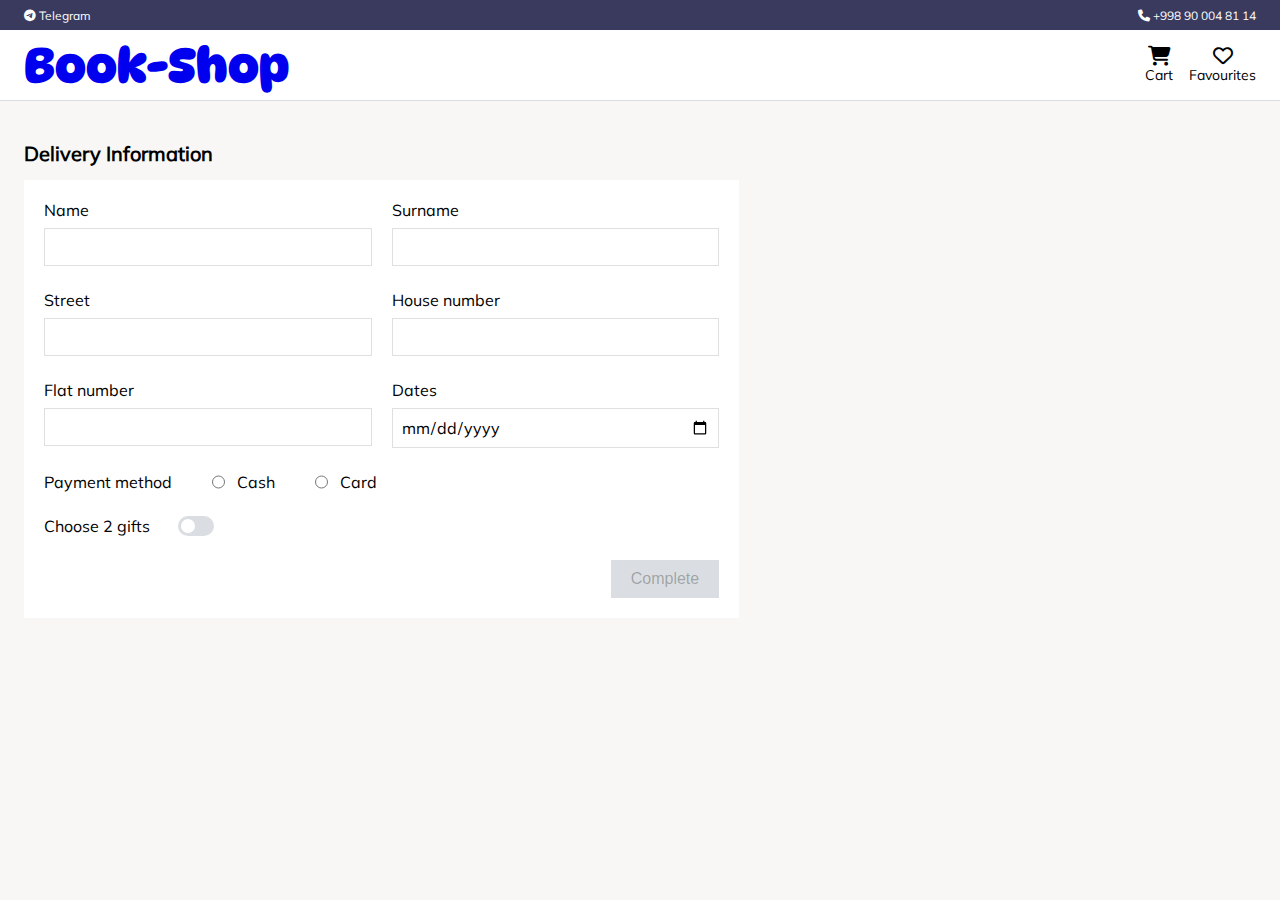
==== BookShop/pages/checkout.html @ e43b7d6b "feat: add order summary functionality" ====
<!DOCTYPE html>
<html lang="en">
  <head>
    <meta charset="UTF-8" />
    <meta name="viewport" content="width=device-width, initial-scale=1.0" />
    <link rel="stylesheet" href="../css/all.min.css" />
    <link rel="stylesheet" href="../css/main.css" />
    <script type="module" src="../js/toggleMune.js" defer></script>
    <script type="module" src="../js/modal.js" defer></script>
    <script type="module" src="../js/checkout.js" defer></script>
    <title>Book Shop</title>
  </head>
  <body>
    <!--==================== HEADER ====================-->

    <header id="header" class="header">
      <div class="header__top">
        <div class="container header__contacts">
          <a href="https://t.me/javlonbek_0405" class="header__contacts-social">
            <i class="fa-brands fa-telegram header__social-icon"></i>
            <span class="header__social-text">Telegram</span>
          </a>

          <a href="tel: +998900048114" class="header__contacts-phone">
            <i class="fa-solid fa-phone header__phone-icon"></i>
            <span class="header__phone-text">+998 90 004 81 14</span>
          </a>
        </div>
      </div>

      <!-- Navbar -->
      <nav class="container nav">
        <a href="../index.html" class="nav__logo"><h1>Book-Shop</h1></a>


        <div class="nav__actions" id="nav-actions">
          <div class="nav__cart">
            <i class="fa-solid fa-cart-shopping nav__icon"></i>
            <span class="nav__cart-text">Cart</span>
          </div>

          <div class="nav__favourite">
            <i class="fa-regular fa-heart nav__icon"></i>
            <span class="nav__favourite-text">Favourites</span>
          </div>
        </div>

        <div class="nav__burger" id="nav-burger">
          <span class="nav__burger-line"></span>
          <span class="nav__burger-line"></span>
          <span class="nav__burger-line"></span>
        </div>
      </nav>
    </header>

    <!--==================== SECTION MAIN====================-->

    <main class="main container">
      <section class="checkout" id="checkout">
        <div class="checkout__delivery-info" id="delivery-info">
          <h2 class="checkout__header">Delivery Information</h2>

          <form class="checkout__form" id="checkout-form">
            <div class="checkout__input-row">
              <div class="checkout__input-group">
                <label for="name" class="checkout__label">Name</label>
                <input type="text" id="name" class="checkout__input" required minlength="4" />
                <span class="checkout__error" id="name-error"></span>
              </div>
              <div class="checkout__input-group">
                <label for="surname" class="checkout__label">Surname</label>
                <input type="text" id="surname" class="checkout__input" required minlength="5" />
                <span class="checkout__error" id="surname-error"></span>
              </div>
            </div>

            <div class="checkout__input-row">
              <div class="checkout__input-group">
                <label for="street" class="checkout__label">Street</label>
                <input type="text" id="street" class="checkout__input" required minlength="5" />
                <span class="checkout__error" id="street-error"></span>
              </div>
              <div class="checkout__input-group">
                <label for="house" class="checkout__label">House number</label>
                <input type="number" id="house" class="checkout__input" required min="1" />
                <span class="checkout__error" id="house-error"></span>
              </div>
            </div>

            <div class="checkout__input-row">
              <div class="checkout__input-group">
                <label for="flat" class="checkout__label">Flat number</label>
                <input type="text" id="flat" class="checkout__input" required pattern="^[1-9][0-9]*(-[0-9]+)*$" />
                <span class="checkout__error" id="flat-error"></span>
              </div>
              <div class="checkout__input-group">
                <label for="dates" class="checkout__label">Dates</label>
                <input type="date" id="dates" class="checkout__input checkout__input--date" required />
                <span class="checkout__error" id="dates-error"></span>
              </div>
            </div>

            <div class="checkout__payment-method">
              <h3 class="checkout__title">Payment method</h3>
              <label class="checkout__option">
                <input type="radio" name="payment" required />
                <span class="checkout__option-text">Cash</span>
              </label>
              <label class="checkout__option">
                <input type="radio" name="payment" required />
                <span class="checkout__option-text">Card</span>
              </label>
              <span class="checkout__error" id="payment-error"></span>
            </div>

            <div class="checkout__gifts">
              <div class="checkout__gifts-header">
                <h2 class="checkout__title">Choose 2 gifts</h2>
                <div class="checkout__toggle">
                  <input type="checkbox" id="gifts-toggle" class="checkout__toggle-input" />
                  <label for="gifts-toggle" class="checkout__toggle-label"></label>
                </div>
              </div>

              <div class="checkout__gift-options hidden" id="gift-options">
                <div class="checkout__gift-option">
                  <input type="checkbox" id="gift-pack" class="checkout__gift-input" />
                  <label for="gift-pack">Pack as a gift</label>
                </div>

                <div class="checkout__gift-option">
                  <input type="checkbox" id="gift-postcard" class="checkout__gift-input" />
                  <label for="gift-postcard">Add postcard</label>
                </div>

                <div class="checkout__gift-option">
                  <input type="checkbox" id="gift-discount" class="checkout__gift-input" />
                  <label for="gift-discount">Provide 2% discount for the next time</label>
                </div>

                <div class="checkout__gift-option">
                  <input type="checkbox" id="gift-pen" class="checkout__gift-input" />
                  <label for="gift-pen">Branded pen or pencil</label>
                </div>
              </div>
            </div>

            <button type="submit" id="complete-button" class="checkout__btn" disabled>Complete</button>
          </form>
        </div>
      </section>
    </main>

    <!--==================== MODAL ====================-->

    <div class="modal hidden">
      <div class="modal__container"></div>
    </div>

    <!--==================== OVERLAY ====================-->
    <div class="overlay hidden" id="overlay"></div>
  </body>
</html>
---- BookShop/css/main.css ----
@font-face {
  font-family: "Mulish";
  src: url("../assets/fonts/Mulish-Regular.ttf") format("truetype");
  font-weight: 400;
  font-style: normal;
}
@font-face {
  font-family: "DynaPuff";
  src: url("../assets/fonts/DynaPuff-Bold.ttf") format("truetype");
  font-weight: 400;
  font-style: normal;
}
/* Colors */
/* Z-index */
* {
  margin: 0;
  padding: 0;
  box-sizing: border-box;
}

html {
  font-size: 62.5%;
}

body {
  font-family: "Mulish", "Helvetica Neue", sans-serif;
  background-color: #fdfbfb;
}

ul {
  list-style: none;
}

input,
button {
  border: none;
  outline: none;
}

img {
  display: block;
  width: 100%;
  height: 100%;
}

a {
  text-decoration: none;
}

.container {
  max-width: 130rem;
  margin: 0 auto;
  padding: 0 2.4rem;
}

.hidden {
  display: none;
}

.no-scroll {
  overflow: hidden;
}

/* Header */
.header {
  min-height: 10rem;
  background-color: #ffffff;
  border-bottom: 1px solid #dadee2;
}
.header__top {
  background-color: #3a3a5f;
  height: 3rem;
}
.header__contacts {
  display: flex;
  justify-content: space-between;
  align-items: center;
  height: 100%;
  font-size: 1.2rem;
}
.header__contacts-social, .header__contacts-phone {
  color: #ffffff;
}

/* Navbar */
.nav {
  display: flex;
  justify-content: space-between;
  align-items: center;
  height: 7rem;
}
.nav__logo {
  font-family: "DynaPuff", sans-serif;
  font-size: 2.4rem;
}
@media screen and (max-width: 76em) {
  .nav__logo {
    font-size: 1.8rem;
  }
}
.nav__search {
  width: 30%;
  border: 1px solid #3a3a5f;
  padding: 1.2rem;
  border-radius: 10rem;
}
@media screen and (max-width: 62em) {
  .nav__search {
    width: 50%;
  }
}
@media screen and (max-width: 32em) {
  .nav__search {
    display: none;
  }
}
.nav__search input {
  width: 100%;
  color: #3a3a5f;
  font-size: 1.6rem;
  font-family: "Mulish", sans-serif;
}
.nav__search input::placeholder {
  font-size: 1.6rem;
  font-family: "Mulish", sans-serif;
}
.nav__search input::-webkit-search-cancel-button {
  cursor: pointer;
}
.nav__actions {
  display: flex;
  gap: 1.6rem;
  font-size: 1.4rem;
}
.nav__cart, .nav__favourite {
  display: flex;
  flex-direction: column;
  align-items: center;
}
.nav__icon {
  font-size: 2rem;
}
.nav__burger {
  display: none;
  flex-direction: column;
  gap: 0.5rem;
  cursor: pointer;
}
.nav__burger-line {
  width: 2.2rem;
  height: 0.2rem;
  background-color: #3a3a5f;
  transition: all 0.4s ease;
}
.nav__burger-line:nth-child(2) {
  opacity: 1;
}

@media screen and (max-width: 45em) {
  .nav__search {
    width: 50%;
  }
  .nav__actions {
    position: fixed;
    top: 0;
    right: -100%;
    height: 100vh;
    background-color: #3a3a5f;
    width: 40%;
    color: #fff;
    display: flex;
    flex-direction: column;
    gap: 5rem;
    justify-content: center;
    font-size: 2.8rem;
    transition: right 0.4s ease-in-out;
    z-index: 100;
  }
  .nav__actions.show-menu {
    right: 0;
  }
  .nav__icon {
    display: none;
  }
  .nav__burger {
    display: flex;
    z-index: 100;
  }
  .nav__burger--open .nav__burger-line {
    background-color: #ffffff;
  }
  .nav__burger--open .nav__burger-line:nth-child(1) {
    transform: rotate(-45deg) translate(-0.5rem, 0.5rem);
  }
  .nav__burger--open .nav__burger-line:nth-child(2) {
    opacity: 0;
  }
  .nav__burger--open .nav__burger-line:nth-child(3) {
    transform: rotate(45deg) translate(-0.5rem, -0.5rem);
  }
}
.overlay {
  position: fixed;
  top: 0;
  left: 0;
  width: 100%;
  height: 100%;
  background-color: rgba(0, 0, 0, 0.6);
  backdrop-filter: blur(3px);
  z-index: 90;
}

.hero {
  padding-block: 3rem;
}
.hero__content {
  display: flex;
  justify-content: space-between;
  background-color: #f1f5f9;
  border-radius: 1.4rem;
}
@media screen and (max-width: 53em) {
  .hero__content {
    flex-direction: column;
  }
}
@media screen and (max-width: 32em) {
  .hero__content {
    display: none;
  }
}
.hero__header {
  display: flex;
  flex-direction: column;
  gap: 3rem;
  flex-basis: 62%;
  padding: 4rem;
}
@media screen and (max-width: 53em) {
  .hero__header {
    width: 80%;
    align-self: center;
    padding: 2rem;
  }
}
@media screen and (max-width: 40em) {
  .hero__header {
    width: 90%;
  }
}
.hero__title {
  font-size: 5.4rem;
}
@media screen and (max-width: 76em) {
  .hero__title {
    font-size: 4.4rem;
  }
}
@media screen and (max-width: 53em) {
  .hero__title {
    font-size: 3.2rem;
  }
}
@media screen and (max-width: 40em) {
  .hero__title {
    font-size: 2.4rem;
  }
}
.hero__subtitle {
  font-size: 2.4rem;
  font-weight: 500;
}
@media screen and (max-width: 76em) {
  .hero__subtitle {
    font-size: 1.8rem;
  }
}
@media screen and (max-width: 40em) {
  .hero__subtitle {
    font-size: 1.6rem;
  }
}
.hero__img {
  flex-basis: 40rem;
}
@media screen and (max-width: 53em) {
  .hero__img {
    display: none;
  }
}

.mobile-search {
  display: none;
  width: 80%;
  margin: 0 auto;
}
@media screen and (max-width: 32em) {
  .mobile-search {
    display: block;
  }
}
.mobile-search input {
  width: 100%;
  padding: 1.2rem;
  border-radius: 10rem;
  font-size: 1.6rem;
  font-family: "Mulish", sans-serif;
  border: 1px solid #515183;
}
.mobile-search input::placeholder {
  font-size: 1.6rem;
  font-family: "Mulish", sans-serif;
}
.mobile-search input::-webkit-search-cancel-button {
  cursor: pointer;
}

.main-section {
  display: flex;
  gap: 4rem;
  padding: 3rem 2.4rem;
}
@media screen and (max-width: 45em) {
  .main-section {
    flex-direction: column-reverse;
  }
}

.catalog__title {
  font-size: 2.4rem;
  padding-bottom: 2rem;
  color: #333333;
}

.books {
  flex-basis: 75%;
  display: grid;
  grid-template-columns: repeat(3, minmax(20rem, 28rem));
  column-gap: 2rem;
  row-gap: 4rem;
}
@media screen and (max-width: 76em) {
  .books {
    grid-template-columns: repeat(2, minmax(26rem, 28rem));
  }
}
@media screen and (max-width: 62em) {
  .books {
    grid-template-columns: repeat(1, minmax(26rem, 28rem));
  }
}
@media screen and (max-width: 45em) {
  .books {
    grid-template-columns: repeat(2, minmax(26rem, 28rem));
  }
}
@media screen and (max-width: 40em) {
  .books {
    grid-template-columns: repeat(1, minmax(26rem, 28rem));
    justify-content: center;
  }
}

.book {
  border-radius: 0.8rem;
  box-shadow: 0 2.4rem 4.8rem rgba(0, 0, 0, 0.075);
  transition: all 0.4s ease;
  border: 1px solid #dadee2;
  cursor: pointer;
}
.book:hover {
  box-shadow: 0 4rem 8rem rgba(0, 0, 0, 0.15);
}
.book__image {
  width: 100%;
  overflow: hidden;
  object-fit: contain;
  border-radius: 0.8rem 0.8rem 0 0;
  height: 20rem;
}
.book__content {
  display: flex;
  flex-direction: column;
  gap: 1.2rem;
  padding: 1rem 1.2rem;
}
.book__title {
  font-size: 1.8rem;
  min-height: 5rem;
}
.book__author {
  font-size: 1.6rem;
  font-weight: normal;
}
.book__price {
  font-size: 2rem;
  font-weight: 600;
  text-align: center;
}
.book__actions {
  display: flex;
  justify-content: space-between;
  margin-top: 1.8rem;
}
.book__btn {
  padding: 0.8rem 1.4rem;
  border-radius: 0.6rem;
  font-size: 1.4rem;
  cursor: pointer;
  background-color: #3a3a5f;
  color: #ffffff;
  border: 1px solid #3a3a5f;
  transition: all 0.4s ease;
}
.book__btn:hover {
  background: none;
  color: #3a3a5f;
}
.book__btn--more {
  background: none;
  color: #333333;
  transition: all 0.4s ease;
  border: 1px solid #ffffff;
}
.book__btn--more:hover {
  border: 1px solid #3a3a5f;
}

.cart {
  position: sticky;
  top: 12rem;
  flex: 1 0 35rem;
  display: flex;
  flex-direction: column;
  gap: 2rem;
  align-self: flex-start;
  align-items: center;
  max-height: 60rem;
  overflow-y: scroll;
  padding: 1.2rem 2rem;
  border-radius: 1.4rem;
  background-color: #f1f5f9;
}
@media screen and (max-width: 45em) {
  .cart {
    width: 80%;
    margin: 0 auto;
  }
}
.cart__header {
  font-size: 2.4rem;
  text-align: center;
  color: #333333;
}
.cart__items {
  display: flex;
  flex-direction: column;
  gap: 2rem;
}
.cart__item {
  display: flex;
  justify-content: space-between;
  gap: 1.2rem;
  padding: 1rem;
  border-radius: 0.8rem;
  background-color: #ffffff;
  border: 1px solid #e0e0e0;
  box-shadow: 0 0.4rem 1rem rgba(0, 0, 0, 0.05);
}
.cart__image {
  width: 10rem;
  height: 100%;
  object-fit: cover;
  border-radius: 0.8rem;
}
.cart__info {
  display: flex;
  flex-direction: column;
  gap: 2rem;
}
.cart__author {
  font-size: 1.2rem;
}
.cart__actions {
  display: flex;
  justify-content: space-between;
}
.cart__price {
  font-size: 1.8rem;
  font-weight: 600;
}
.cart__icon {
  border: 1px solid #3a3a5f;
  border-radius: 50%;
  padding: 0.2rem 0.4rem;
  font-size: 1.2rem;
  cursor: pointer;
  transition: all 0.4s ease;
}
.cart__icon:hover {
  background-color: #3a3a5f;
  color: #ffffff;
  transform: scale(1.1);
}
.cart__btns {
  display: flex;
  gap: 2rem;
}
.cart__qty {
  font-size: 1.6rem;
}
.cart__remove {
  color: #ac3636;
  font-size: 1.4rem;
  cursor: pointer;
  background: none;
}
.cart__total {
  font-size: 2.4rem;
}
.cart__order {
  font-size: 1.6rem;
  background-color: #3a3a5f;
  padding: 0.8rem 1.6rem;
  border-radius: 10rem;
  color: #ffffff;
  transition: all 0.4s ease;
}
.cart__order:hover {
  background-color: #515183;
}

.modal {
  position: fixed;
  top: 50%;
  left: 50%;
  transform: translate(-50%, -50%);
  z-index: 1000;
  transition: all 0.4s ease;
}
.modal__container {
  width: 80rem;
  height: auto;
  background-color: #ffffff;
  box-shadow: 0 0.4rem 1rem rgba(0, 0, 0, 0.05);
  border-radius: 9px;
  overflow: hidden;
}
.modal__content {
  display: flex;
  flex-direction: column;
  gap: 2rem;
  padding: 3rem 4rem;
}
.modal__header {
  font-size: 2.4rem;
}
.modal__desc {
  font-size: 1.8rem;
  line-height: 1.6;
}
.modal__close-button {
  position: absolute;
  top: 1.4rem;
  right: 1.4rem;
  border-radius: 50%;
  border: 2px solid var(--color-primary);
  background: transparent;
  cursor: pointer;
  transition: all 0.4s ease;
}
.modal__close-button:hover {
  background-color: var(--color-primary);
}
.modal__close-button i {
  display: inline-block;
  text-align: center;
  width: 1.2rem;
  height: 1.2rem;
}

body {
  background-color: #f8f7f5;
}

.checkout {
  width: 100%;
  display: grid;
  grid-template-columns: 3fr 2fr;
  margin-top: 4rem;
  gap: 4rem;
}
@media screen and (max-width: 56em) {
  .checkout {
    width: 80%;
    grid-template-columns: 1fr;
    margin: 4rem auto;
  }
}
@media screen and (max-width: 40em) {
  .checkout {
    width: 90%;
  }
}
.checkout__delivery-info {
  display: flex;
  flex-direction: column;
  gap: 1.4rem;
}
.checkout__header {
  font-size: 2rem;
}
.checkout__form {
  display: flex;
  flex-direction: column;
  gap: 2.4rem;
  background-color: #ffffff;
  padding: 2rem;
}
.checkout__label {
  display: block;
  padding-bottom: 0.8rem;
  font-size: 1.6rem;
}
.checkout__input {
  width: 100%;
  border: 1px solid #e0e0e0;
  padding: 0.8rem;
  font-size: 1.6rem;
  font-family: inherit;
}
.checkout__input-row {
  display: flex;
  gap: 2rem;
}
@media screen and (max-width: 33em) {
  .checkout__input-row {
    flex-direction: column;
  }
}
.checkout__input-group {
  flex: 1;
}
.checkout__input:focus {
  border-color: #515183;
  outline: none;
}
.checkout__payment-method {
  display: flex;
  gap: 4rem;
}
@media screen and (max-width: 33em) {
  .checkout__payment-method {
    flex-direction: column;
    gap: 2rem;
  }
}
.checkout__option {
  display: flex;
  gap: 1.2rem;
  font-size: 1.6rem;
  cursor: pointer;
}
.checkout__title {
  font-size: 1.6rem;
  font-weight: normal;
}
.checkout__gifts {
  display: flex;
  flex-direction: column;
  gap: 1.2rem;
}
.checkout__gifts-header {
  display: flex;
  align-items: center;
  gap: 2rem;
}
.checkout__gift-options {
  padding-left: 2rem;
  display: flex;
  flex-direction: column;
  gap: 1.2rem;
}
.checkout__gift-option {
  display: flex;
  align-items: center;
  gap: 1.2rem;
}
.checkout__gift-option label {
  font-size: 1.4rem;
  cursor: pointer;
}
.checkout__toggle {
  display: flex;
  align-items: center;
  gap: 0.8rem;
}
.checkout__toggle-input {
  opacity: 0;
  width: 0;
  height: 0;
}
.checkout__toggle-input:checked + .checkout__toggle-label {
  background-color: #3a3a5f;
}
.checkout__toggle-input:checked + .checkout__toggle-label::before {
  transform: translateX(1.6rem);
}
.checkout__toggle-label {
  position: relative;
  width: 3.6rem;
  height: 2rem;
  background-color: #dadee2;
  border-radius: 2rem;
  cursor: pointer;
  transition: background-color 0.4s;
}
.checkout__toggle-label::before {
  content: "";
  position: absolute;
  height: 1.4rem;
  width: 1.4rem;
  left: 0.3rem;
  bottom: 0.3rem;
  background-color: #ffffff;
  border-radius: 50%;
  transition: transform 0.4s;
}
.checkout__input--error {
  border-color: red;
}
.checkout__btn {
  align-self: flex-end;
  padding: 1rem 2rem;
  font-size: 1.6rem;
  background-color: #dadee2;
}
.checkout__btn:not(:disabled) {
  background-color: #333333;
  color: #ffffff;
  cursor: pointer;
}

.order {
  display: flex;
  flex-direction: column;
  gap: 1.4rem;
}
.order__title {
  font-size: 2rem;
}
.order__summary {
  display: flex;
  flex-direction: column;
  gap: 4rem;
  background-color: #ffffff;
  padding: 2rem;
  font-size: 1.6rem;
}
.order__info {
  display: flex;
  flex-direction: column;
  gap: 2.4rem;
}
.order__link {
  align-self: center;
  padding: 0.8rem 1.4rem;
  border-radius: 0.6rem;
  font-size: 1.6rem;
  background-color: #3a3a5f;
  color: #ffffff;
  cursor: pointer;
  transition: all 0.4s ease;
}
.order__link:hover {
  background-color: #515183;
}

.hidden {
  display: none;
}

/*# sourceMappingURL=main.css.map */
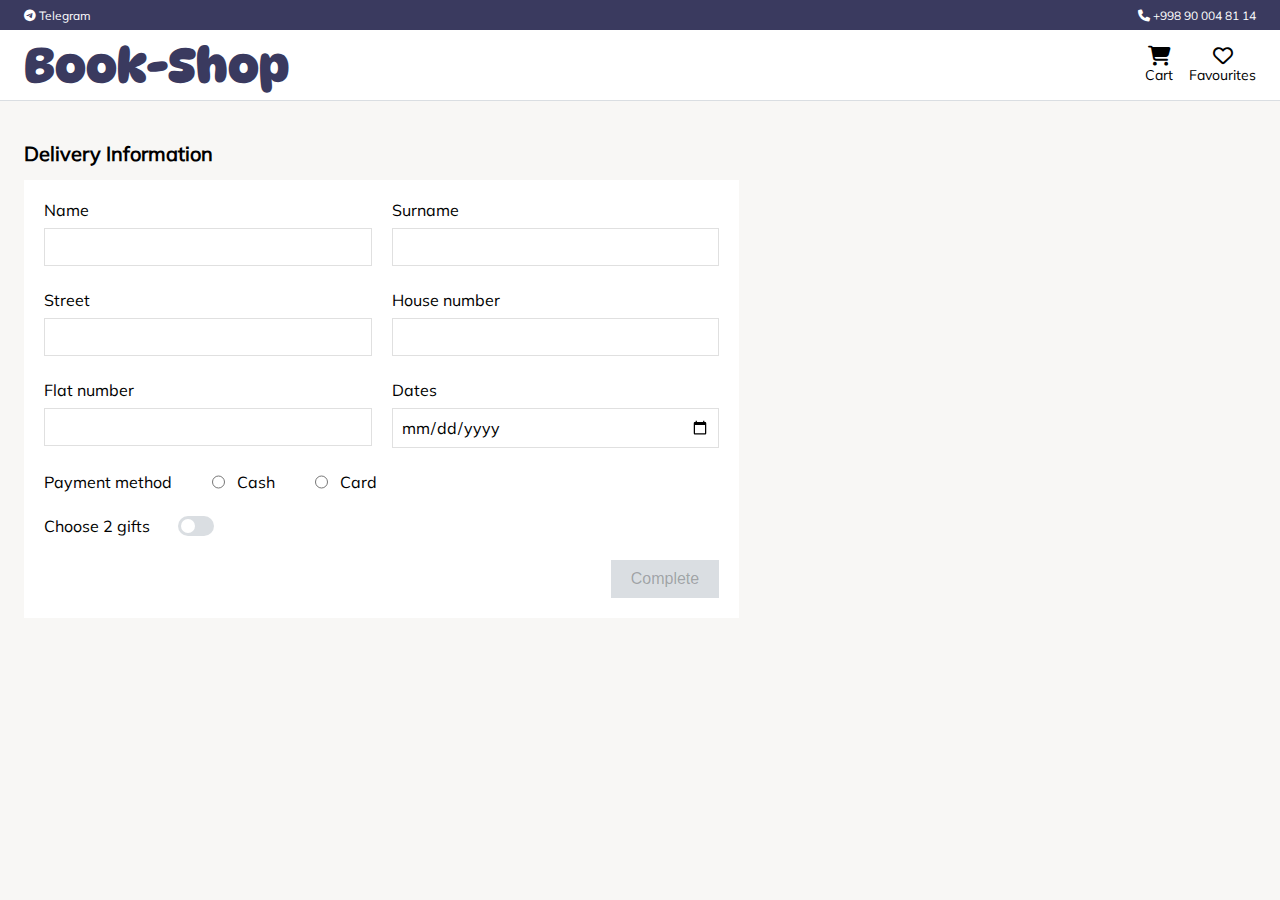
==== commit 503d0430: "Merge pull request #6 from javlonbek-tj/bookShop" ====
--- a/BookShop/pages/checkout.html
+++ b/BookShop/pages/checkout.html
@@ -5,6 +5,7 @@
     <meta name="viewport" content="width=device-width, initial-scale=1.0" />
     <link rel="stylesheet" href="../css/all.min.css" />
     <link rel="stylesheet" href="../css/main.css" />
+    <link rel="icon" type="image/png" sizes="16x16" href="../assets/icons/favicon.ico" />
     <script type="module" src="../js/toggleMune.js" defer></script>
     <script type="module" src="../js/modal.js" defer></script>
     <script type="module" src="../js/checkout.js" defer></script>
@@ -13,7 +14,7 @@
   <body>
     <!--==================== HEADER ====================-->
 
-    <header id="header" class="header">
+    <header id="header" class="header header__sticky">
       <div class="header__top">
         <div class="container header__contacts">
           <a href="https://t.me/javlonbek_0405" class="header__contacts-social">
@@ -32,7 +33,6 @@
       <nav class="container nav">
         <a href="../index.html" class="nav__logo"><h1>Book-Shop</h1></a>
 
-
         <div class="nav__actions" id="nav-actions">
           <div class="nav__cart">
             <i class="fa-solid fa-cart-shopping nav__icon"></i>
@@ -43,12 +43,14 @@
             <i class="fa-regular fa-heart nav__icon"></i>
             <span class="nav__favourite-text">Favourites</span>
           </div>
+
+          <div class="nav__close" id="nav-close">
+            <i class="fa-solid fa-x"></i>
+          </div>
         </div>
 
         <div class="nav__burger" id="nav-burger">
-          <span class="nav__burger-line"></span>
-          <span class="nav__burger-line"></span>
-          <span class="nav__burger-line"></span>
+          <i class="fa-solid fa-bars"></i>
         </div>
       </nav>
     </header>
--- a/BookShop/css/main.css
+++ b/BookShop/css/main.css
@@ -67,6 +67,10 @@
   background-color: #ffffff;
   border-bottom: 1px solid #dadee2;
 }
+.header__sticky {
+  position: sticky;
+  top: 0;
+}
 .header__top {
   background-color: #3a3a5f;
   height: 3rem;
@@ -92,11 +96,15 @@
 .nav__logo {
   font-family: "DynaPuff", sans-serif;
   font-size: 2.4rem;
+  color: #3a3a5f;
 }
 @media screen and (max-width: 76em) {
   .nav__logo {
     font-size: 1.8rem;
   }
+}
+.nav__logo:visited {
+  color: #3a3a5f;
 }
 .nav__search {
   width: 30%;
@@ -140,20 +148,10 @@
 .nav__icon {
   font-size: 2rem;
 }
-.nav__burger {
+.nav__burger, .nav__close {
   display: none;
-  flex-direction: column;
-  gap: 0.5rem;
-  cursor: pointer;
-}
-.nav__burger-line {
-  width: 2.2rem;
-  height: 0.2rem;
-  background-color: #3a3a5f;
-  transition: all 0.4s ease;
-}
-.nav__burger-line:nth-child(2) {
-  opacity: 1;
+  font-size: 1.8rem;
+  cursor: pointer;
 }
 
 @media screen and (max-width: 45em) {
@@ -166,15 +164,15 @@
     right: -100%;
     height: 100vh;
     background-color: #3a3a5f;
+    display: flex;
+    flex-direction: column;
+    justify-content: center;
     width: 40%;
     color: #fff;
-    display: flex;
-    flex-direction: column;
     gap: 5rem;
-    justify-content: center;
     font-size: 2.8rem;
     transition: right 0.4s ease-in-out;
-    z-index: 100;
+    z-index: 1000;
   }
   .nav__actions.show-menu {
     right: 0;
@@ -183,20 +181,13 @@
     display: none;
   }
   .nav__burger {
-    display: flex;
-    z-index: 100;
-  }
-  .nav__burger--open .nav__burger-line {
-    background-color: #ffffff;
-  }
-  .nav__burger--open .nav__burger-line:nth-child(1) {
-    transform: rotate(-45deg) translate(-0.5rem, 0.5rem);
-  }
-  .nav__burger--open .nav__burger-line:nth-child(2) {
-    opacity: 0;
-  }
-  .nav__burger--open .nav__burger-line:nth-child(3) {
-    transform: rotate(45deg) translate(-0.5rem, -0.5rem);
+    display: block;
+  }
+  .nav__close {
+    display: block;
+    position: absolute;
+    top: 3rem;
+    right: 3rem;
   }
 }
 .overlay {
@@ -207,11 +198,18 @@
   height: 100%;
   background-color: rgba(0, 0, 0, 0.6);
   backdrop-filter: blur(3px);
-  z-index: 90;
+  z-index: 800;
 }
 
 .hero {
   padding-block: 3rem;
+}
+@media screen and (max-width: 32em) {
+  .hero {
+    padding-block: 2rem;
+    position: sticky;
+    top: 8rem;
+  }
 }
 .hero__content {
   display: flex;
@@ -443,8 +441,7 @@
 }
 @media screen and (max-width: 45em) {
   .cart {
-    width: 80%;
-    margin: 0 auto;
+    display: none;
   }
 }
 .cart__header {
@@ -531,15 +528,17 @@
 }
 
 .modal {
+  width: 80%;
+  max-width: 80rem;
   position: fixed;
   top: 50%;
   left: 50%;
   transform: translate(-50%, -50%);
-  z-index: 1000;
+  z-index: 900;
   transition: all 0.4s ease;
 }
 .modal__container {
-  width: 80rem;
+  width: 100%;
   height: auto;
   background-color: #ffffff;
   box-shadow: 0 0.4rem 1rem rgba(0, 0, 0, 0.05);
